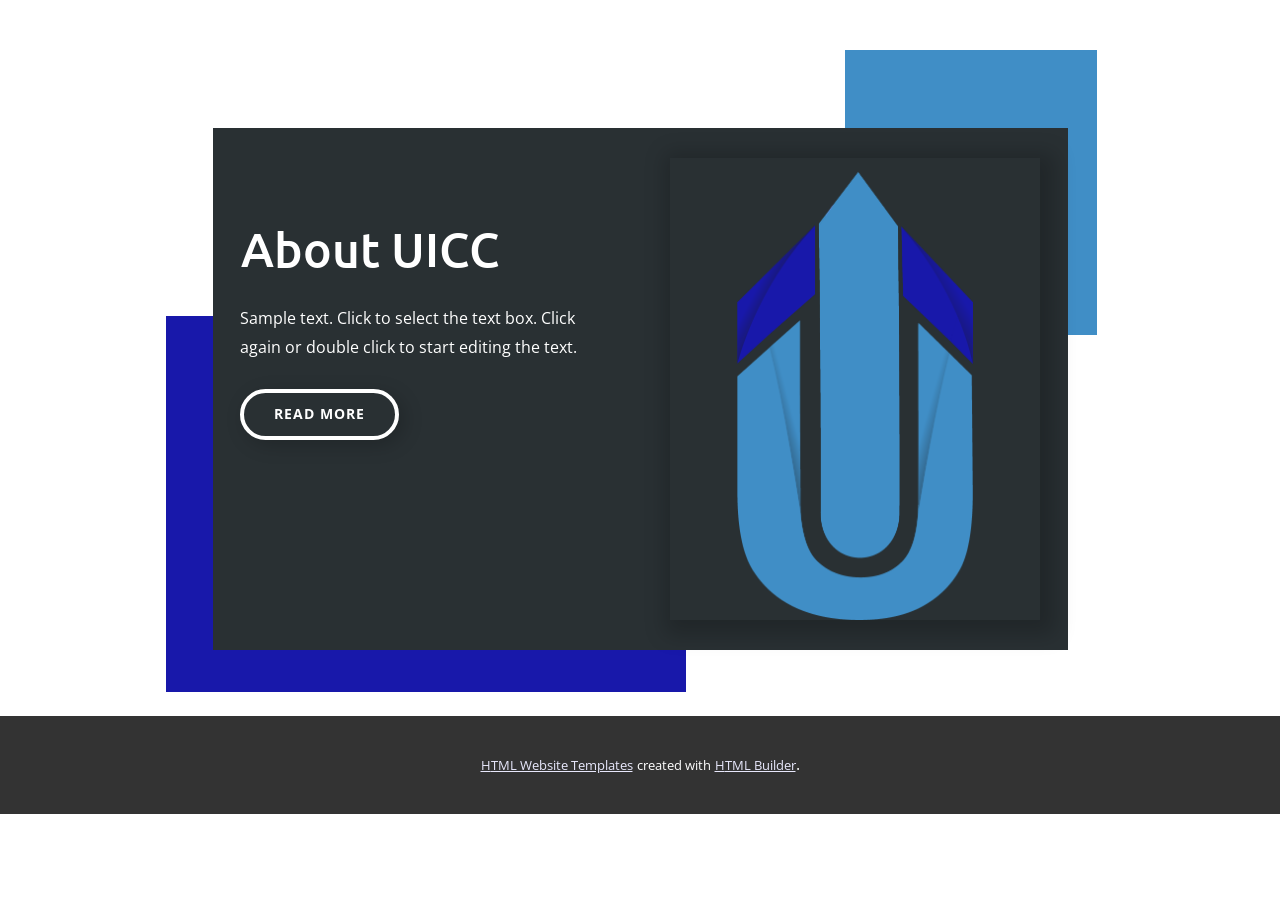
==== About_Section/index.html @ 4b50fffe "Third commit" ====
<!DOCTYPE html>
<html style="font-size: 16px;" lang="en">

<head>
    <meta name="viewport" content="width=device-width, initial-scale=1.0">
    <meta charset="utf-8">
    <meta name="keywords" content="About UICC">
    <meta name="description" content="">
    <title>About Section</title>
    <link rel="stylesheet" href="CSS/nicepage.css" media="screen">
    <link rel="stylesheet" href="CSS/About-Section.css" media="screen">
    <script class="u-script" type="text/javascript" src="JS/jquery.js" defer=""></script>
    <script class="u-script" type="text/javascript" src="JS/nicepage.js" defer=""></script>
    <meta name="generator" content="Nicepage 5.1.5, nicepage.com">
    <link id="u-theme-google-font" rel="stylesheet" href="https://fonts.googleapis.com/css?family=Raleway:100,100i,200,200i,300,300i,400,400i,500,500i,600,600i,700,700i,800,800i,900,900i|Open+Sans:300,300i,400,400i,500,500i,600,600i,700,700i,800,800i">
    <link id="u-page-google-font" rel="stylesheet" href="https://fonts.googleapis.com/css?family=Ubuntu:300,300i,400,400i,500,500i,700,700i">


    <script type="application/ld+json">
        {
            "@context": "http://schema.org",
            "@type": "Organization",
            "name": "",
            "sameAs": []
        }
    </script>
    <meta name="theme-color" content="#2f34df">
    <meta property="og:title" content="About Section">
    <meta property="og:type" content="website">
</head>

<body data-home-page="About-Section.html" data-home-page-title="About Section" class="u-body u-xl-mode" data-lang="en">
    <section class="u-clearfix u-section-1" id="sec-25ab">
        <div class="u-clearfix u-sheet u-sheet-1">
            <div class="u-custom-color-1 u-shape u-shape-rectangle u-shape-1" data-animation-name="customAnimationIn" data-animation-duration="1500" data-animation-delay="500" data-animation-out="0"></div>
            <div class="u-align-left u-custom-color-2 u-shape u-shape-rectangle u-shape-2" data-animation-name="customAnimationIn" data-animation-duration="1250" data-animation-delay="500" data-animation-out="0"></div>
            <div class="u-clearfix u-custom-color-3 u-gutter-0 u-layout-wrap u-layout-wrap-1">
                <div class="u-gutter-0 u-layout">
                    <div class="u-layout-row">
                        <div class="u-container-style u-layout-cell u-size-30 u-layout-cell-1" data-animation-name="customAnimationIn" data-animation-duration="1500" data-animation-out="0">
                            <div class="u-container-layout u-container-layout-1">
                                <h2 class="u-custom-font u-font-ubuntu u-text u-text-1">About UICC</h2>
                                <p class="u-text u-text-2"> Sample text. Click to select the text box. Click again or double click to start editing the text. </p>
                                <a href="About_Page/index.html" class="u-active-white u-border-4 u-border-active-custom-color-2 u-border-hover-custom-color-1 u-border-white u-btn u-btn-round u-button-style u-none u-radius-50 u-btn-1">Read MORE</a>
                            </div>
                        </div>
                        <div class="u-container-style u-layout-cell u-size-30 u-layout-cell-2" data-animation-name="customAnimationIn" data-animation-duration="1500" data-animation-out="0">
                            <div class="u-container-layout u-container-layout-2">
                                <img class="u-image u-image-contain u-image-default u-image-1" src="images/UICCNewLogo2.png" alt="" data-image-width="477" data-image-height="930">
                            </div>
                        </div>
                    </div>
                </div>
            </div>
        </div>
    </section>



    <section class="u-backlink u-clearfix u-grey-80">
        <a class="u-link" href="https://nicepage.com/html-templates" target="_blank">
        <span>HTML Website Templates</span>
      </a>
        <p class="u-text">
            <span>created with</span>
        </p>
        <a class="u-link" href="https://nicepage.com/html-website-builder" target="_blank">
        <span>HTML Builder</span>
      </a>.
    </section>

</body>

</html>
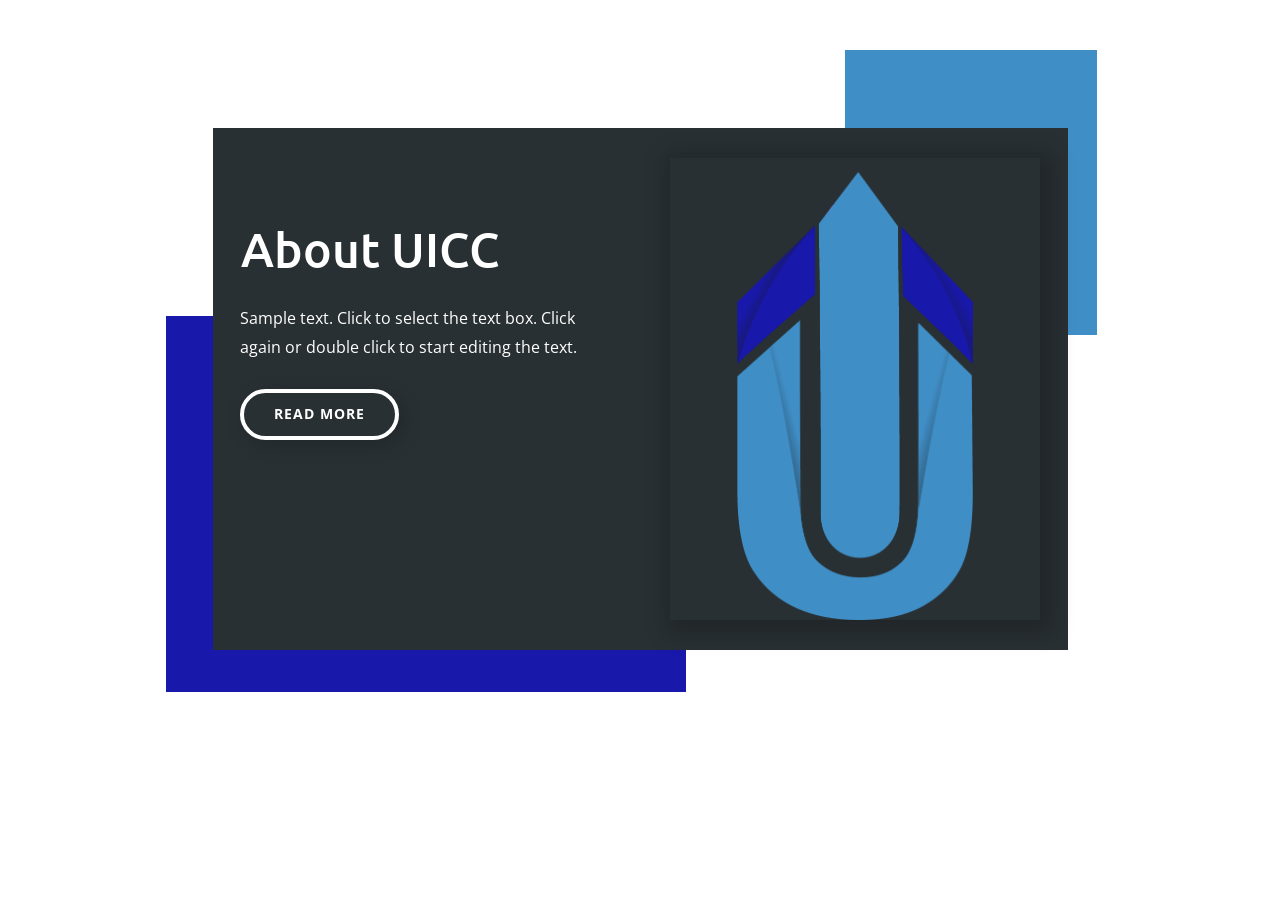
==== commit 8fd7c415: "Fourth commit" ====
--- a/About_Section/index.html
+++ b/About_Section/index.html
@@ -54,21 +54,6 @@
             </div>
         </div>
     </section>
-
-
-
-    <section class="u-backlink u-clearfix u-grey-80">
-        <a class="u-link" href="https://nicepage.com/html-templates" target="_blank">
-        <span>HTML Website Templates</span>
-      </a>
-        <p class="u-text">
-            <span>created with</span>
-        </p>
-        <a class="u-link" href="https://nicepage.com/html-website-builder" target="_blank">
-        <span>HTML Builder</span>
-      </a>.
-    </section>
-
 </body>
 
 </html>
